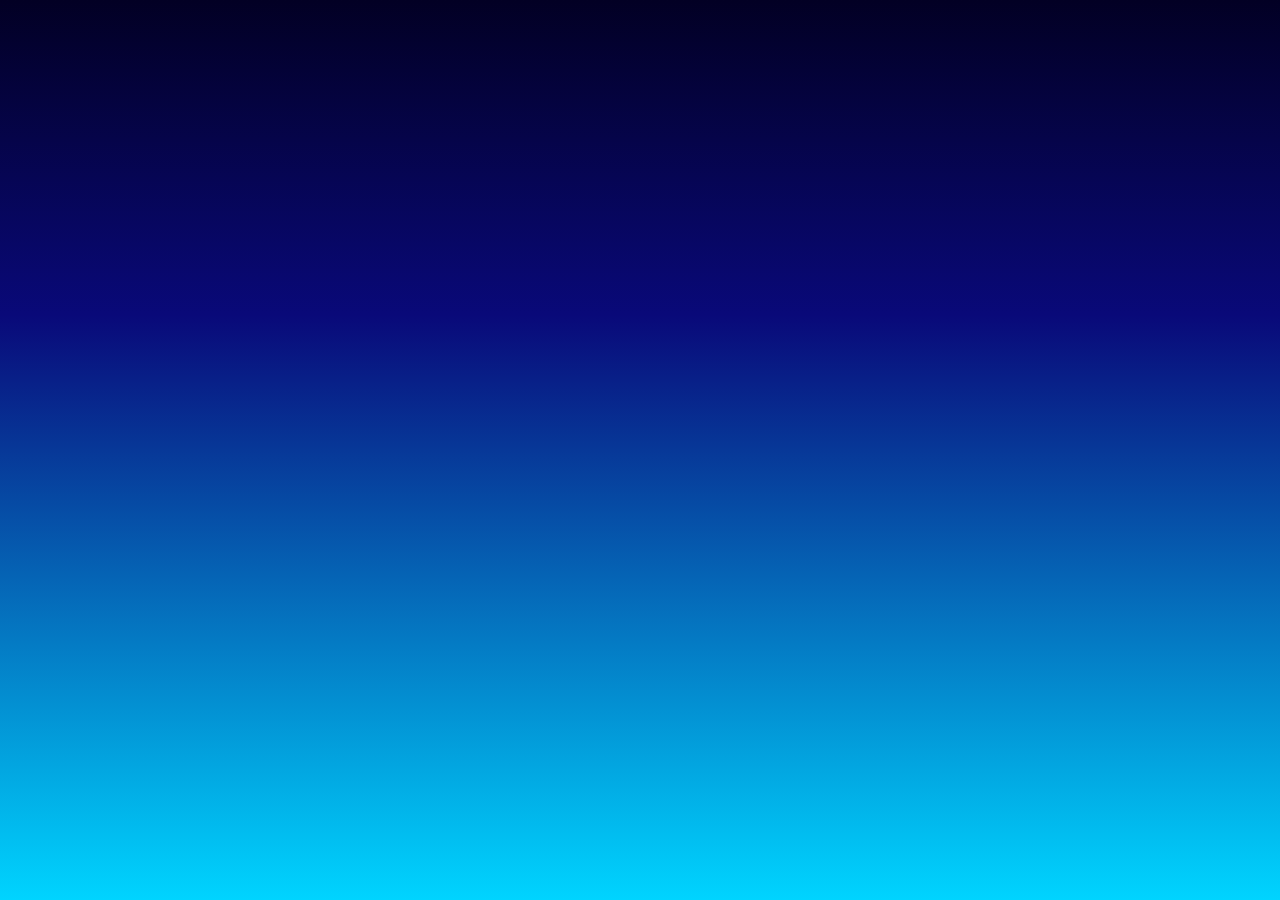
==== login.html @ c902c7c6 "pract html" ====
<!doctype html>
<html lang="en">
  <head>
    <meta charset="utf-8">
    <meta name="viewport" content="width=device-width, initial-scale=1">
    <title>Login</title>
    <link href="https://cdn.jsdelivr.net/npm/bootstrap@5.3.7/dist/css/bootstrap.min.css" rel="stylesheet" integrity="sha384-LN+7fdVzj6u52u30Kp6M/trliBMCMKTyK833zpbD+pXdCLuTusPj697FH4R/5mcr" crossorigin="anonymous">
    <link rel="stylesheet" href="css/login.css">
  </head>
  <body>
     <div class="d-flex align-items-center justify-content-center vh-100">
    <form accept-charset="utf-8">
    </form>
    </div>
    <script src="https://cdn.jsdelivr.net/npm/bootstrap@5.3.7/dist/js/bootstrap.bundle.min.js" integrity="sha384-ndDqU0Gzau9qJ1lfW4pNLlhNTkCfHzAVBReH9diLvGRem5+R9g2FzA8ZGN954O5Q" crossorigin="anonymous"></script>
  </body>
</html>
---- css/login.css ----
body {
    font-family: "Lato", sans-serif;
    background: rgb(2,0,36);
    background: linear-gradient(180deg, rgba(2,0,36,1) 0%, rgba(9,9,121,1) 35%, rgba(0,212,255,1) 100%); 
}
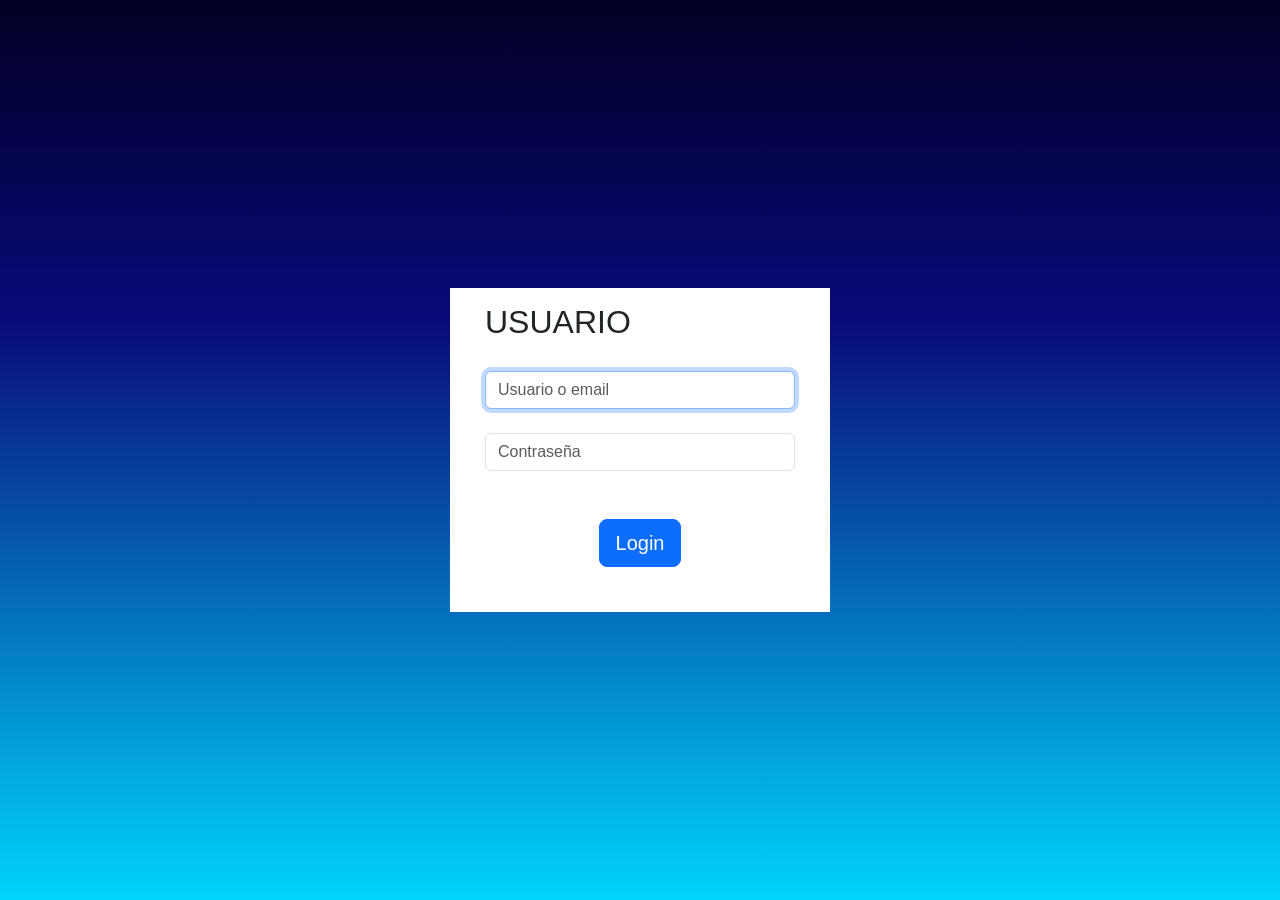
==== commit ac059876: "practic login" ====
--- a/login.html
+++ b/login.html
@@ -8,10 +8,48 @@
     <link rel="stylesheet" href="css/login.css">
   </head>
   <body>
-     <div class="d-flex align-items-center justify-content-center vh-100">
-    <form accept-charset="utf-8">
-    </form>
-    </div>
+<div class="d-flex align-items-center justify-content-center vh-100">
+  <form class="form-signin" accept-charset="utf-8" method="POST" action="">
+     <h2 class="form-signin-heading ">USUARIO</h2>
+     <input type="text" class="form-control" id="username" name="username" placeholder="Usuario o email" required autofocus />
+     <br />
+     <input type="password" class="form-control" id="password" name="password" placeholder="Contraseña" required />
+     <br />
+     <div id="errorMessages"></div>
+     <br />
+     <div class="text-center">
+          <button class="btn btn-primary btn-lg btn-block" id="login" type="submit">
+          Login
+        </button>
+     
+      </div>
+  </form>
+ </div>
+ </div>
+<script>
+
+ const usrname=document.document.getElementById("username");
+ const pass=document.getElementById("password");
+const bts=document.getElementById("login");
+ const errorMessages = document.getElementById("errorMessages");
+
+function displayError(){
+    erroressages.innerHTML=message;
+    
+   }
+    btn.addEventListener("click",(e)=>{
+        e.preventDefault();
+        const passValue=document.getElementById("password").value;
+        if (passValue.length<6){
+           e.preventDefault();
+           displayError("El Password debe tener como minimo 6 caracteres de longitud.");
+        
+
+    });
+
+
+});
+</style>
     <script src="https://cdn.jsdelivr.net/npm/bootstrap@5.3.7/dist/js/bootstrap.bundle.min.js" integrity="sha384-ndDqU0Gzau9qJ1lfW4pNLlhNTkCfHzAVBReH9diLvGRem5+R9g2FzA8ZGN954O5Q" crossorigin="anonymous"></script>
   </body>
 </html>
--- a/css/login.css
+++ b/css/login.css
@@ -3,3 +3,30 @@
     background: rgb(2,0,36);
     background: linear-gradient(180deg, rgba(2,0,36,1) 0%, rgba(9,9,121,1) 35%, rgba(0,212,255,1) 100%); 
 }
+.form-signin{
+   width: 100%;
+   max-width: 380px;
+   background-color: #fff;
+   border: none;
+   padding: 15px 35px 45px 35px;
+}
+.form-signin-heading {
+    margin-bottom: 30px;
+}
+input [type="text"] {
+ border-bottom-left-radius: 0;
+    border-bottom-right-radius: 0;
+
+}
+
+input [type="password"]{
+ border-top-left-radius: 0;
+    border-top-right-radius: 0;
+
+}
+
+ #errorMessages{
+    text-align: center;
+    color:#d1001f;
+    font-size:0.8rem;
+  }
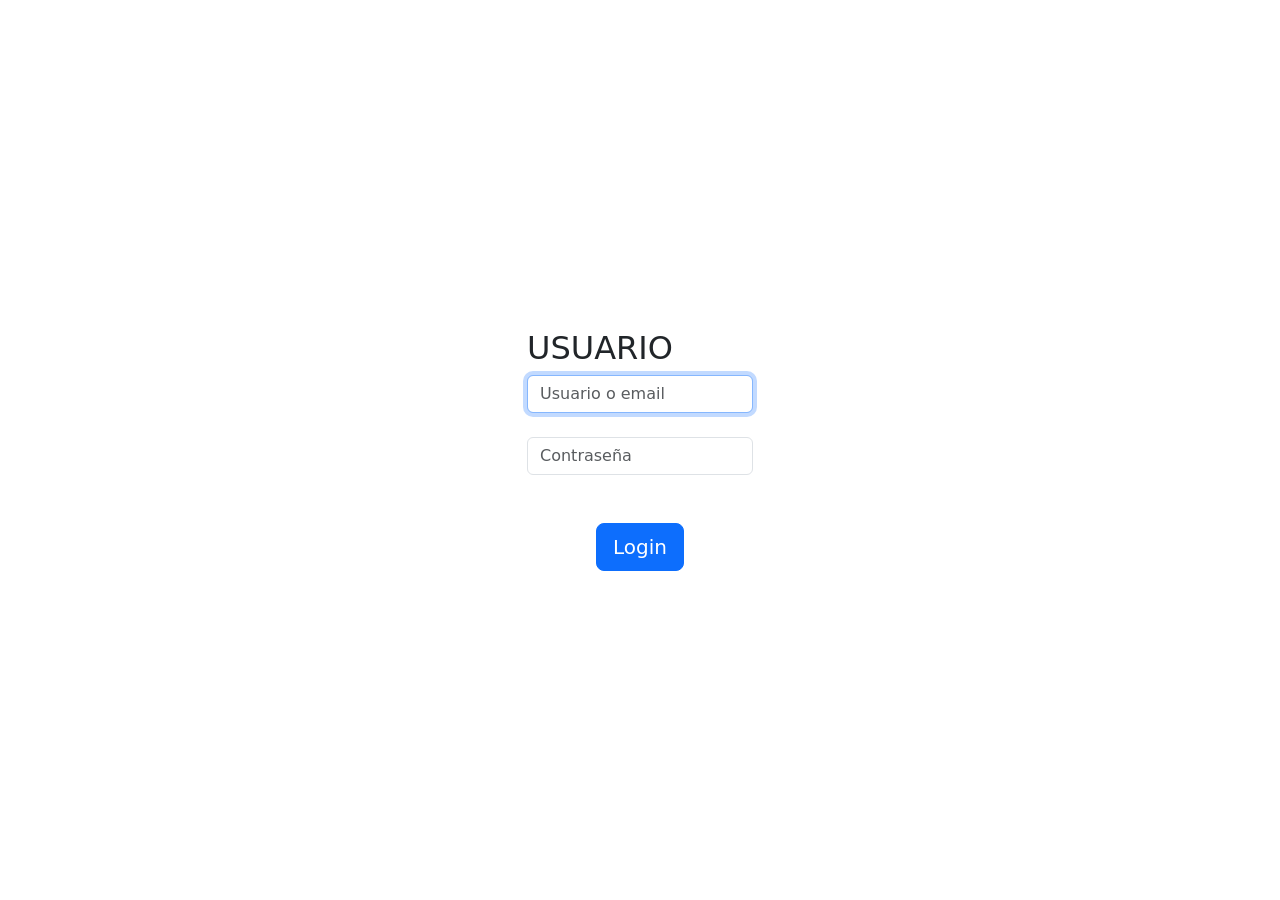
==== commit c942214d: "1" ====
--- a/login.html
+++ b/login.html
@@ -1,55 +1,63 @@
 <!doctype html>
-<html lang="en">
+<html lang="es">
   <head>
     <meta charset="utf-8">
     <meta name="viewport" content="width=device-width, initial-scale=1">
     <title>Login</title>
     <link href="https://cdn.jsdelivr.net/npm/bootstrap@5.3.7/dist/css/bootstrap.min.css" rel="stylesheet" integrity="sha384-LN+7fdVzj6u52u30Kp6M/trliBMCMKTyK833zpbD+pXdCLuTusPj697FH4R/5mcr" crossorigin="anonymous">
-    <link rel="stylesheet" href="css/login.css">
+    <link rel="stylesheet" href="css/style.css">
   </head>
   <body>
-<div class="d-flex align-items-center justify-content-center vh-100">
-  <form class="form-signin" accept-charset="utf-8" method="POST" action="">
-     <h2 class="form-signin-heading ">USUARIO</h2>
-     <input type="text" class="form-control" id="username" name="username" placeholder="Usuario o email" required autofocus />
-     <br />
-     <input type="password" class="form-control" id="password" name="password" placeholder="Contraseña" required />
-     <br />
-     <div id="errorMessages"></div>
-     <br />
-     <div class="text-center">
-          <button class="btn btn-primary btn-lg btn-block" id="login" type="submit">
-          Login
-        </button>
-     
+     <div class="d-flex align-items-center justify-content-center vh-100">
+    <form class="form-signin" accept-charset="utf-8" method="POST" action="login.php">
+        <h2 class="form-signin-heading">USUARIO</h2>
+        <input type="text" class="form-control" id="username" name="username" placeholder="Usuario o email" required autofocus />
+        <br />
+        <input type="password" class="form-control" id="password" name="password" placeholder="Contraseña" required />
+        <br />
+        <div id="errorMessages"></div>
+        <br />
+         <div class="text-center">
+        <button class="btn btn-primary btn-lg btn-block" id="login" type="submit"> Login </button>
+    
       </div>
-  </form>
- </div>
- </div>
-<script>
-
- const usrname=document.document.getElementById("username");
- const pass=document.getElementById("password");
-const bts=document.getElementById("login");
- const errorMessages = document.getElementById("errorMessages");
-
-function displayError(){
-    erroressages.innerHTML=message;
-    
-   }
-    btn.addEventListener("click",(e)=>{
-        e.preventDefault();
-        const passValue=document.getElementById("password").value;
-        if (passValue.length<6){
-           e.preventDefault();
-           displayError("El Password debe tener como minimo 6 caracteres de longitud.");
+    </form>
+    </div>
+       <script>
+        const username=document.getElementById("username");
+        const pass=document.getElementById("password");
+        const btn=document.getElementById("login");
+        const errorMessages=document.getElementById("errorMessages");
+        function displayError(message){
+            errorMessages.innerHTML=message;
+        }
+         btn.addEventListener('click', (e) => {
+            //e.preventDefault();
+            const passValue = document.getElementById("password").value;
+            const userValue = document.getElementById("username").value;
+            // data es un OBJETO
+            const data={
+               username: userValue,
+               password: passValue
+            }
+             console.log(data);
+             // Object {username: 'Carlos', password: '123456'}
+             // JSON {"username": "Carlos", "password": "123456"}
+             console.log(JSON.stringify(data));
+              //{"username":"jose","password":"123456"}
+              //https://jsonlint.com/
         
-
-    });
-
-
-});
-</style>
+           
+            if (passValue.length < 6) {
+                e.preventDefault();
+                displayError("La contraseña debe tener como minimo 6 caracteres de longitud.");
+            }
+            if ((userValue == "" || passValue == "")) {
+                e.preventDefault();
+                displayError("Todos los campos son requeridos");
+            }
+        });
+        </script>
     <script src="https://cdn.jsdelivr.net/npm/bootstrap@5.3.7/dist/js/bootstrap.bundle.min.js" integrity="sha384-ndDqU0Gzau9qJ1lfW4pNLlhNTkCfHzAVBReH9diLvGRem5+R9g2FzA8ZGN954O5Q" crossorigin="anonymous"></script>
   </body>
 </html>
